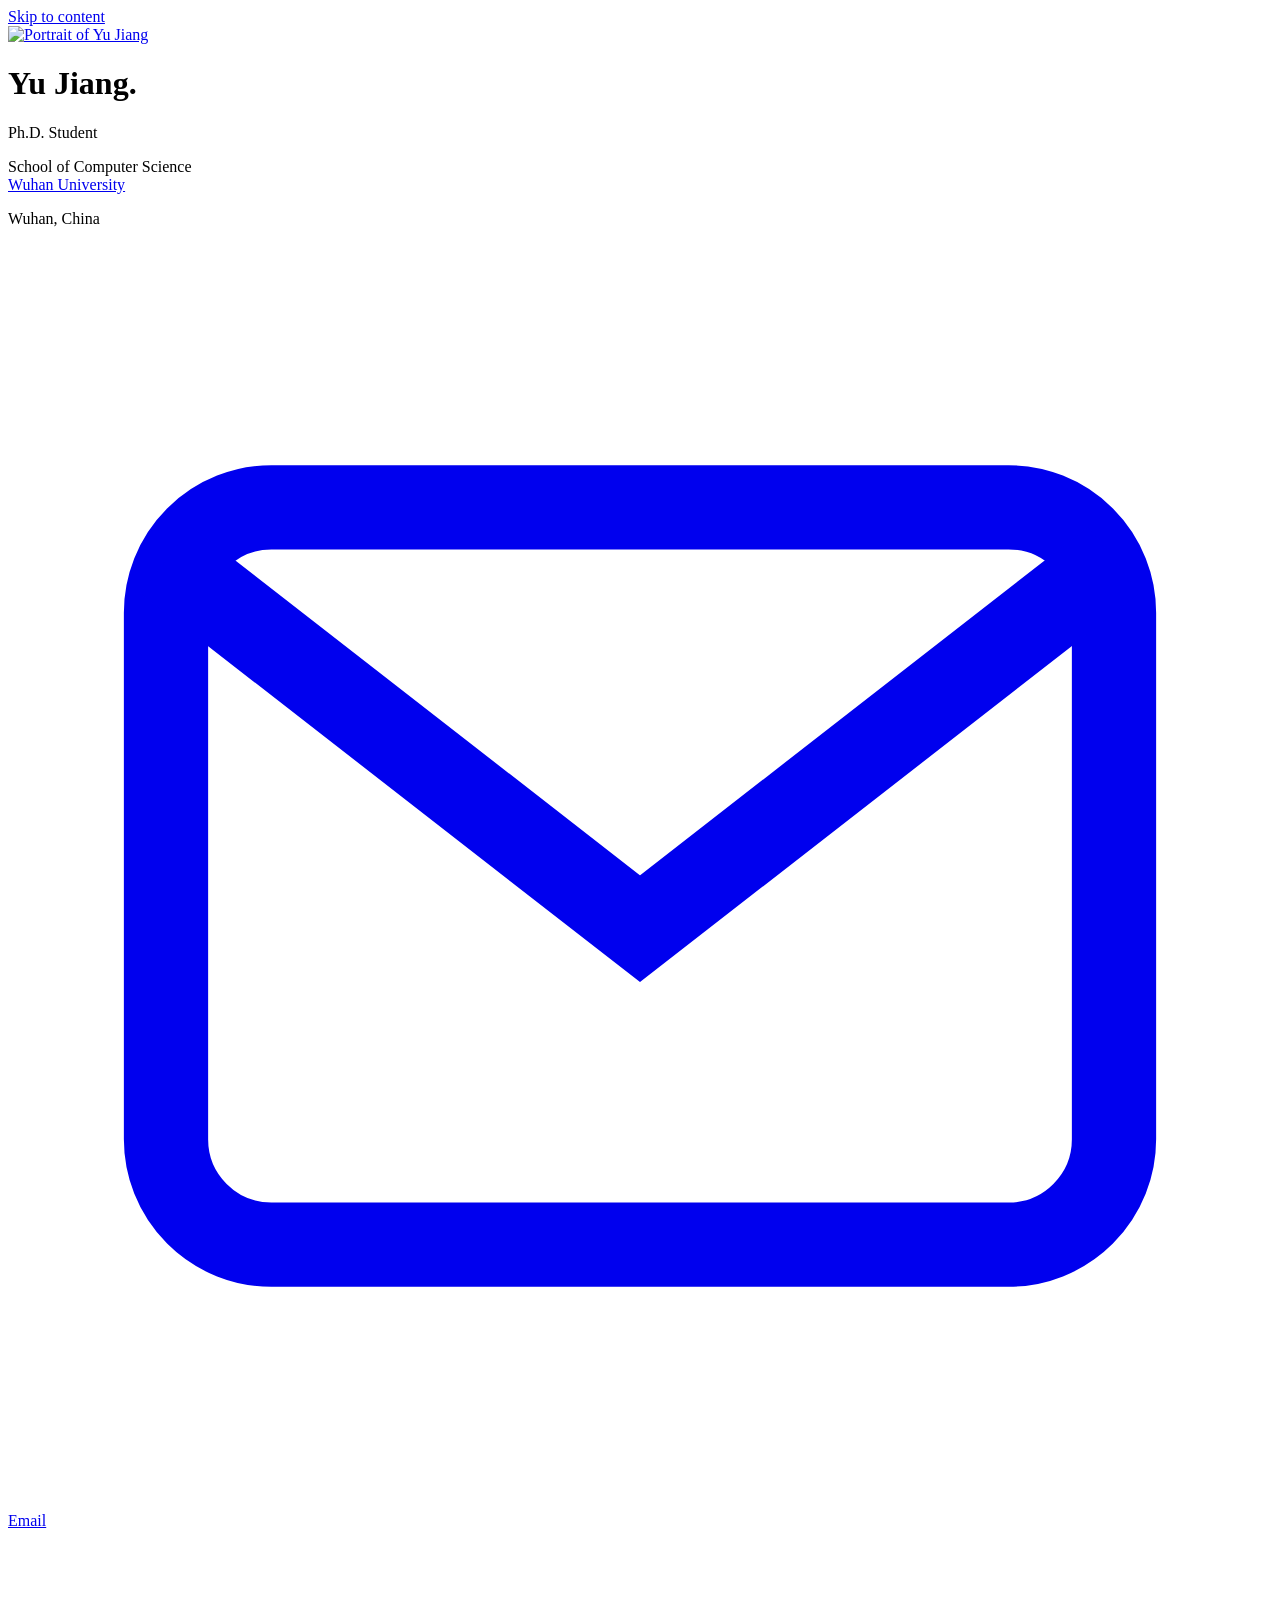
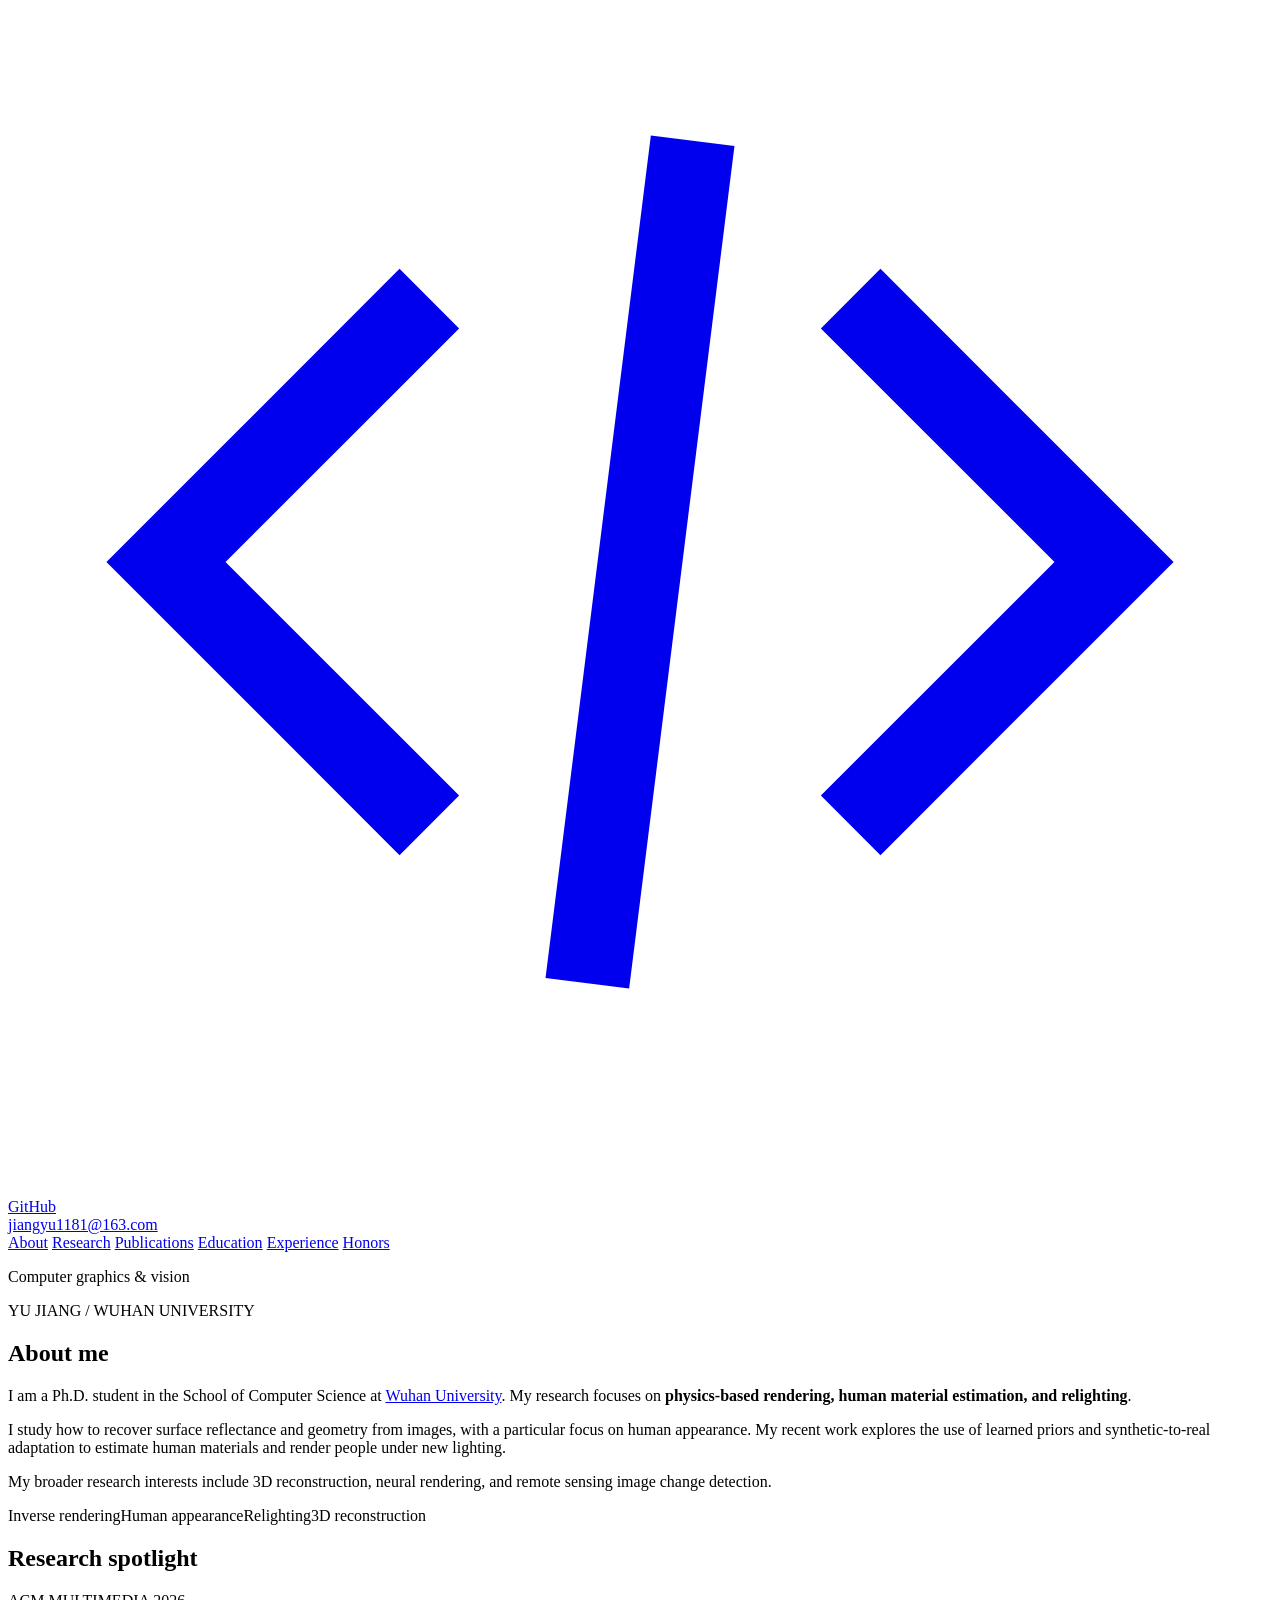
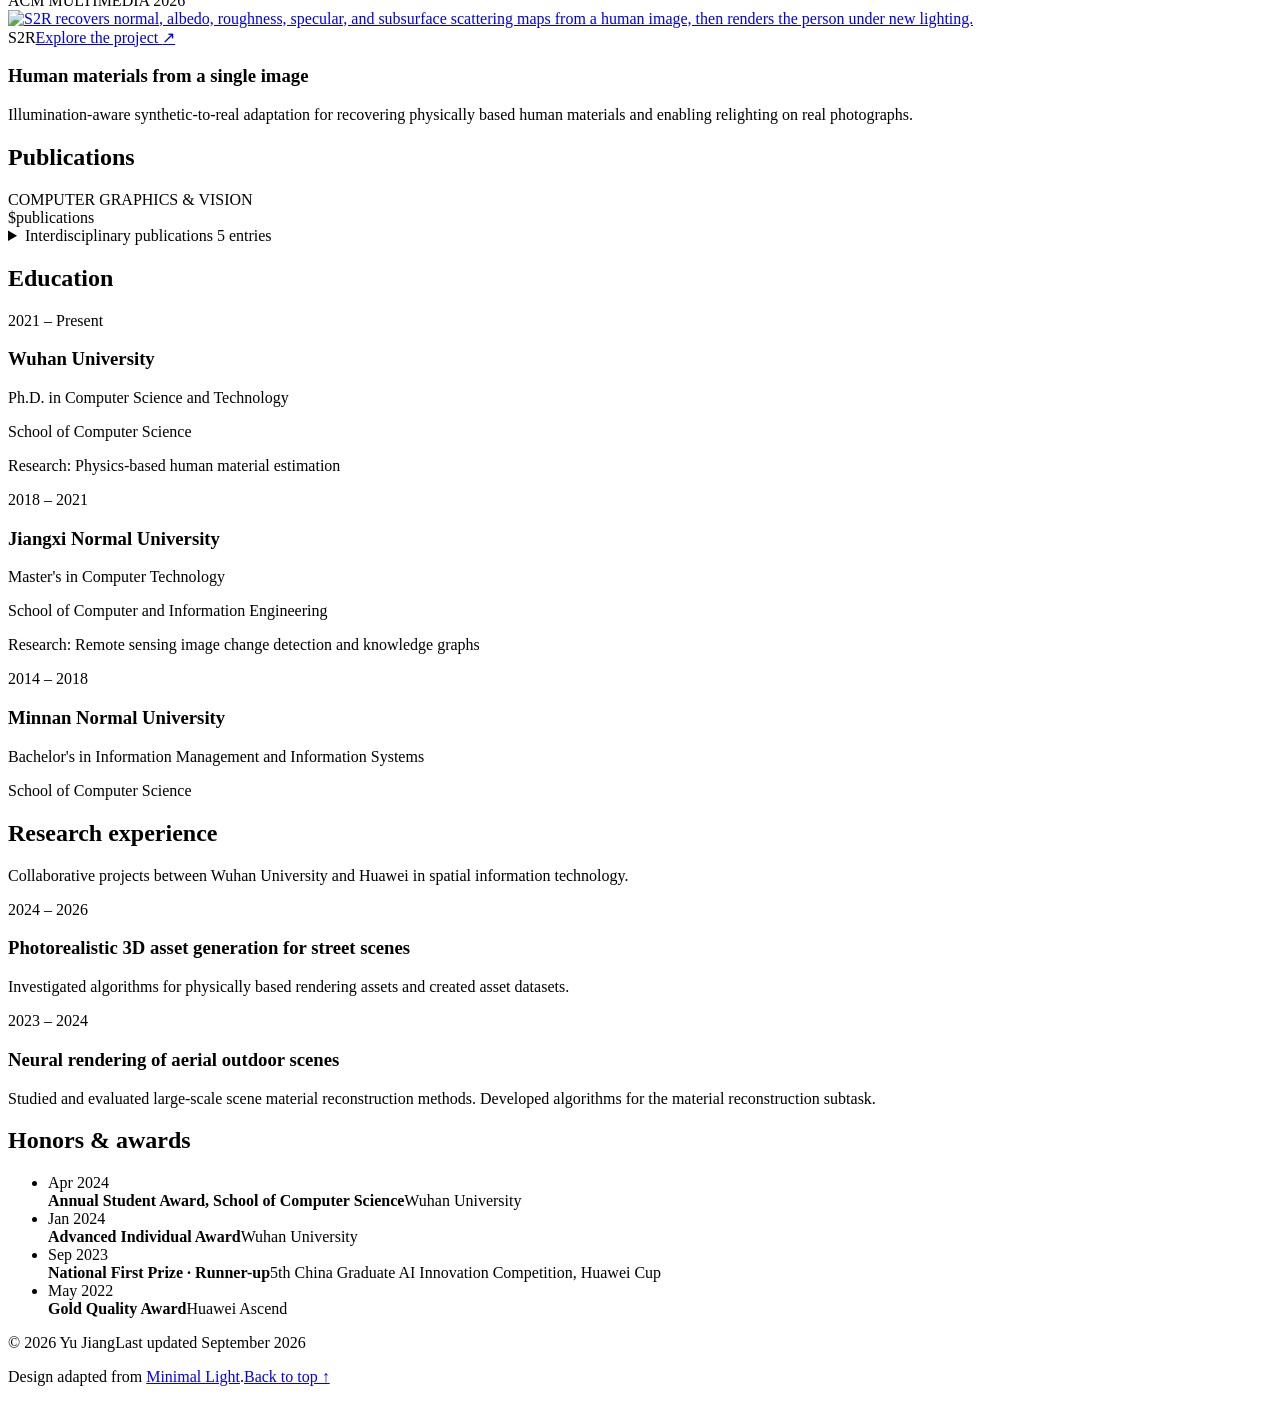
==== templates/home.html @ 190598c5 "Build English academic homepage for Yu Jiang" ====
<!doctype html>
<html lang="en">
<head>
  <meta charset="utf-8">
  <meta name="viewport" content="width=device-width, initial-scale=1">
  <meta name="description" content="Yu Jiang is a Ph.D. student in Computer Science at Wuhan University. His research focuses on physics-based rendering, human material estimation, and relighting.">
  <meta name="theme-color" content="#173751">
  <meta property="og:type" content="website">
  <meta property="og:title" content="Yu Jiang | Wuhan University">
  <meta property="og:description" content="Research in human material estimation, physics-based rendering, and relighting.">
  <meta property="og:url" content="https://jiangyu1181.github.io/">
  <link rel="canonical" href="https://jiangyu1181.github.io/">
  <link rel="icon" href="assets/favicon.svg" type="image/svg+xml">
  <link rel="stylesheet" href="assets/style.css">
  <title>Yu Jiang | Wuhan University</title>
  <script type="application/ld+json">
  {"@context":"https://schema.org","@type":"Person","name":"Yu Jiang","url":"https://jiangyu1181.github.io/","image":"https://jiangyu1181.github.io/assets/yu-jiang.jpg","jobTitle":"Ph.D. Student in Computer Science","affiliation":{"@type":"CollegeOrUniversity","name":"Wuhan University"},"sameAs":["https://github.com/Jiangyu1181"],"knowsAbout":["Physics-based rendering","Human material estimation","Relighting"]}
  </script>
</head>
<body id="top">
  <a class="skip-link" href="#main">Skip to content</a>
  <div class="site-shell">
    <header class="profile">
      <a class="portrait-link" href="#about" aria-label="About Yu Jiang"><img class="portrait" src="assets/yu-jiang.jpg" alt="Portrait of Yu Jiang" width="2129" height="2981" fetchpriority="high"></a>
      <h1>Yu Jiang<span class="name-period" aria-hidden="true">.</span></h1>
      <p class="position">Ph.D. Student</p>
      <p class="affiliation">School of Computer Science<br><a href="https://en.whu.edu.cn/">Wuhan University</a></p>
      <p class="location">Wuhan, China</p>
      <div class="profile-links">
        <a href="mailto:jiangyu1181@163.com"><svg viewBox="0 0 24 24" fill="none" stroke="currentColor" stroke-width="1.6" aria-hidden="true"><rect x="3" y="5" width="18" height="14" rx="2"/><path d="m3 6 9 7 9-7"/></svg>Email</a>
        <a href="https://github.com/Jiangyu1181"><svg viewBox="0 0 24 24" fill="none" stroke="currentColor" stroke-width="1.6" aria-hidden="true"><path d="m8 7-5 5 5 5m8-10 5 5-5 5m-3-13-2 16"/></svg>GitHub</a>
      </div>
      <a class="email-address" href="mailto:jiangyu1181@163.com">jiangyu1181@163.com</a>
      <nav class="section-nav" aria-label="Page sections">
        <a href="#about">About</a>
        <a href="#research">Research</a>
        <a href="#publications">Publications</a>
        <a href="#education">Education</a>
        <a href="#experience">Experience</a>
        <a href="#honors">Honors</a>
      </nav>
      <p class="profile-footnote">Computer graphics &amp; vision</p>
    </header>

    <main id="main">
      <section id="about" class="about section">
        <p class="eyebrow">YU JIANG / WUHAN UNIVERSITY</p>
        <h2>About me</h2>
        <p class="intro">I am a Ph.D. student in the School of Computer Science at <a href="https://en.whu.edu.cn/">Wuhan University</a>. My research focuses on <strong>physics-based rendering, human material estimation, and relighting</strong>.</p>
        <p>I study how to recover surface reflectance and geometry from images, with a particular focus on human appearance. My recent work explores the use of learned priors and synthetic-to-real adaptation to estimate human materials and render people under new lighting.</p>
        <p>My broader research interests include 3D reconstruction, neural rendering, and remote sensing image change detection.</p>
        <div class="research-topics" aria-label="Research interests"><span>Inverse rendering</span><span>Human appearance</span><span>Relighting</span><span>3D reconstruction</span></div>
      </section>

      <section id="research" class="section featured-research">
        <div class="section-heading"><h2>Research spotlight</h2><span class="section-meta">ACM MULTIMEDIA 2026</span></div>
        <a href="S2R/" class="research-image"><img src="S2R/assets/teaser.jpg" width="6429" height="2351" alt="S2R recovers normal, albedo, roughness, specular, and subsurface scattering maps from a human image, then renders the person under new lighting."></a>
        <div class="spotlight-body">
          <div class="spotlight-name"><span>S2R</span><span class="spotlight-rule" aria-hidden="true"></span><a href="S2R/">Explore the project <span aria-hidden="true">↗</span></a></div>
          <h3>Human materials from a single image</h3>
          <p>Illumination-aware synthetic-to-real adaptation for recovering physically based human materials and enabling relighting on real photographs.</p>
        </div>
      </section>

      <section id="publications" class="section publications">
        <div class="section-heading"><h2>Publications</h2><span class="section-meta">COMPUTER GRAPHICS &amp; VISION</span></div>
        $publications
        <details class="additional-publications">
          <summary>Interdisciplinary publications <span class="summary-count">5 entries</span></summary>
          <div class="additional-body">$additional</div>
        </details>
      </section>

      <section id="education" class="section">
        <div class="section-heading"><h2>Education</h2></div>
        <div class="timeline">
          <article class="timeline-item"><p class="item-date">2021 – Present</p><div><h3>Wuhan University</h3><p>Ph.D. in Computer Science and Technology</p><p class="muted">School of Computer Science</p><p class="detail">Research: Physics-based human material estimation</p></div></article>
          <article class="timeline-item"><p class="item-date">2018 – 2021</p><div><h3>Jiangxi Normal University</h3><p>Master's in Computer Technology</p><p class="muted">School of Computer and Information Engineering</p><p class="detail">Research: Remote sensing image change detection and knowledge graphs</p></div></article>
          <article class="timeline-item"><p class="item-date">2014 – 2018</p><div><h3>Minnan Normal University</h3><p>Bachelor's in Information Management and Information Systems</p><p class="muted">School of Computer Science</p></div></article>
        </div>
      </section>

      <section id="experience" class="section">
        <div class="section-heading"><h2>Research experience</h2></div>
        <p class="section-description">Collaborative projects between Wuhan University and Huawei in spatial information technology.</p>
        <div class="timeline">
          <article class="timeline-item"><p class="item-date">2024 – 2026</p><div><h3>Photorealistic 3D asset generation for street scenes</h3><p>Investigated algorithms for physically based rendering assets and created asset datasets.</p></div></article>
          <article class="timeline-item"><p class="item-date">2023 – 2024</p><div><h3>Neural rendering of aerial outdoor scenes</h3><p>Studied and evaluated large-scale scene material reconstruction methods. Developed algorithms for the material reconstruction subtask.</p></div></article>
        </div>
      </section>

      <section id="honors" class="section">
        <div class="section-heading"><h2>Honors &amp; awards</h2></div>
        <ul class="awards">
          <li><time datetime="2024-04">Apr 2024</time><div><strong>Annual Student Award, School of Computer Science</strong><span>Wuhan University</span></div></li>
          <li><time datetime="2024-01">Jan 2024</time><div><strong>Advanced Individual Award</strong><span>Wuhan University</span></div></li>
          <li><time datetime="2023-09">Sep 2023</time><div><strong>National First Prize · Runner-up</strong><span>5th China Graduate AI Innovation Competition, Huawei Cup</span></div></li>
          <li><time datetime="2022-05">May 2022</time><div><strong>Gold Quality Award</strong><span>Huawei Ascend</span></div></li>
        </ul>
      </section>

      <footer class="site-footer"><p>© 2026 Yu Jiang<span>Last updated September 2026</span></p><p class="theme-credit">Design adapted from <a href="https://github.com/yaoyao-liu/minimal-light">Minimal Light</a>.<a class="back-top" href="#top">Back to top ↑</a></p></footer>
    </main>
  </div>
</body>
</html>
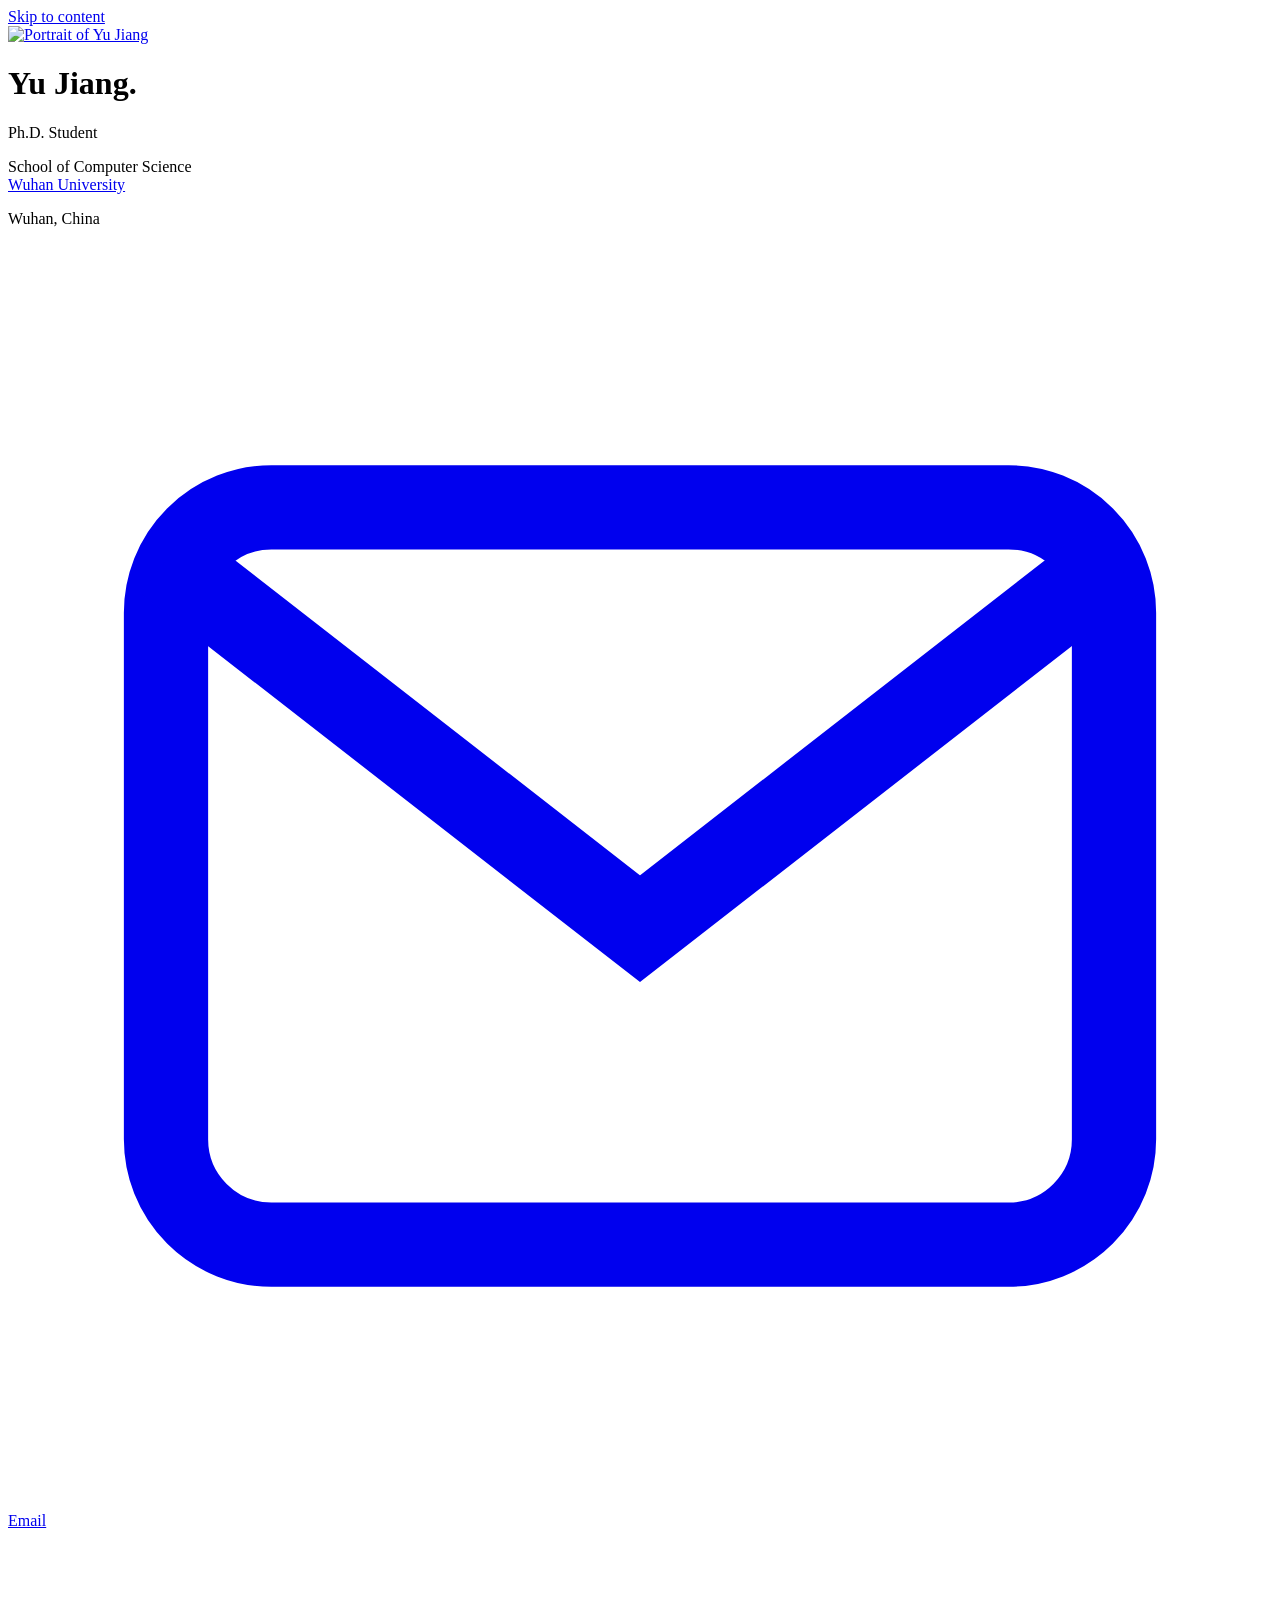
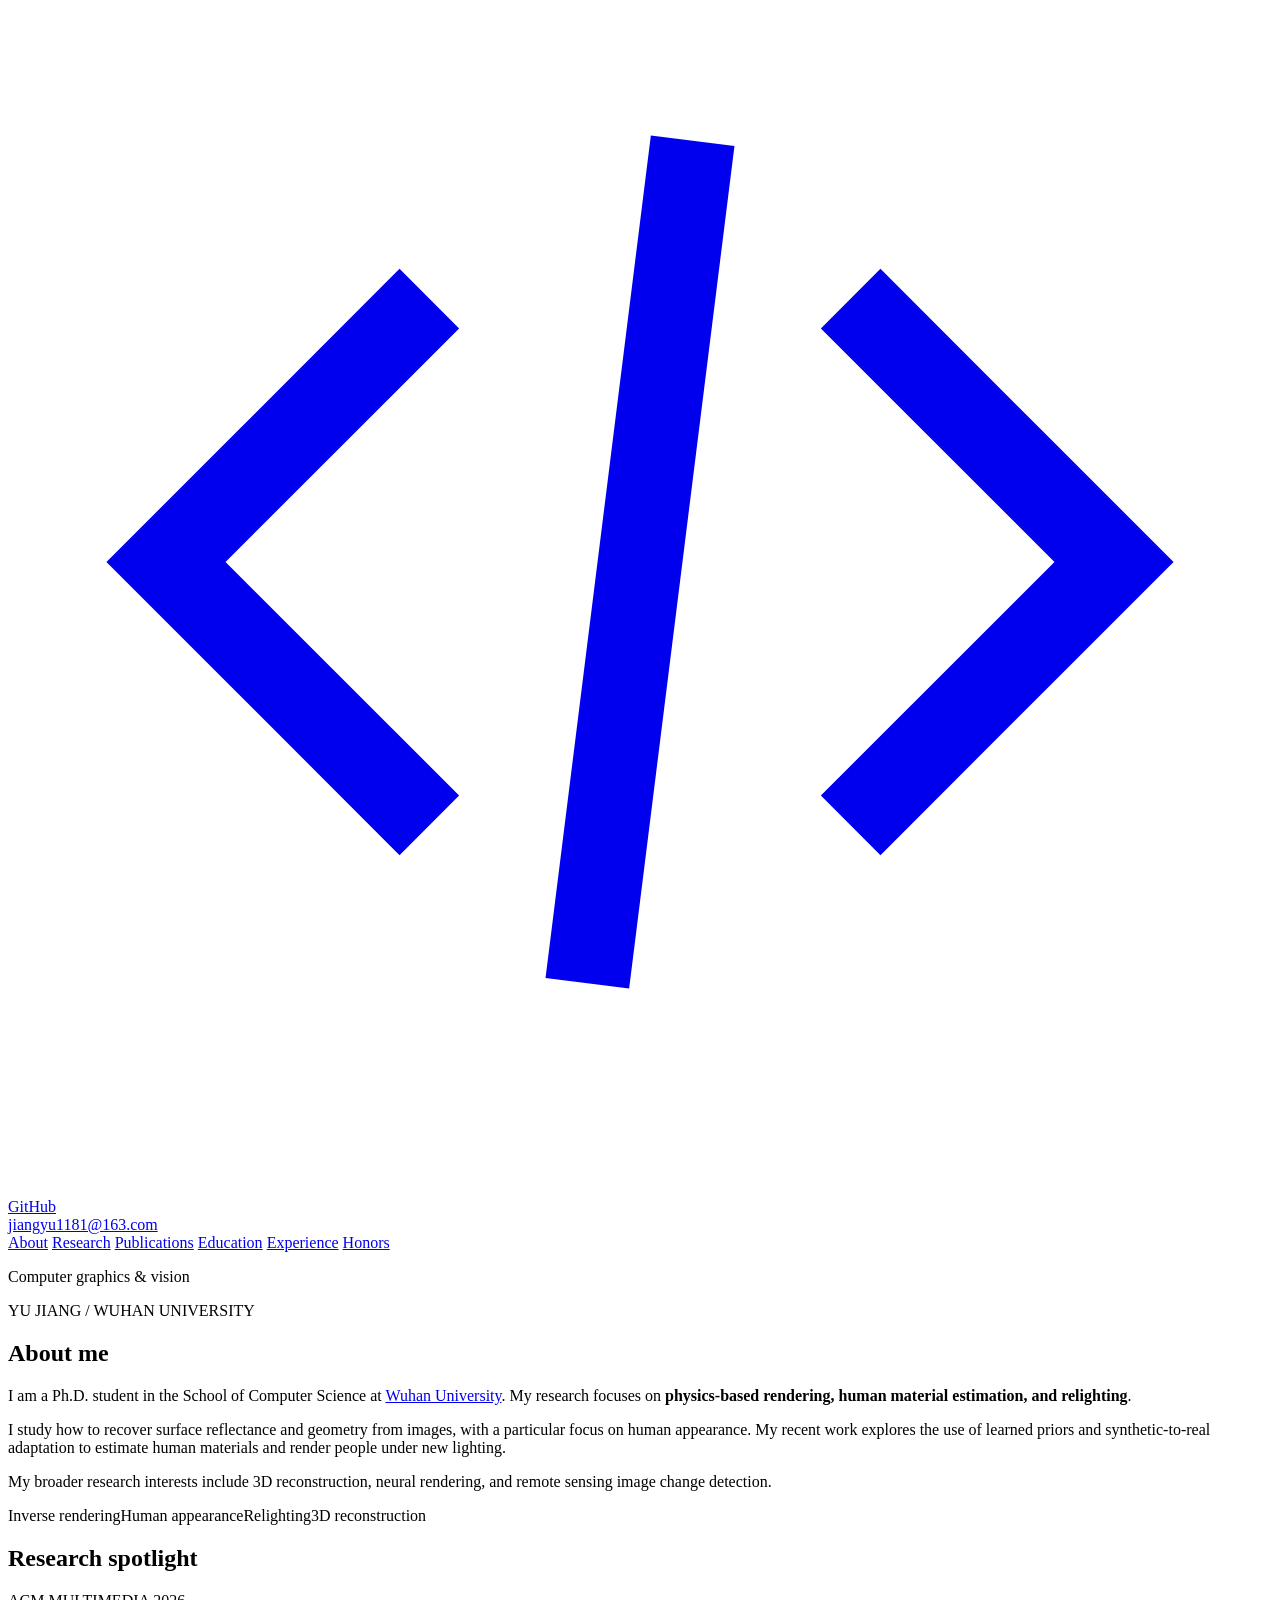
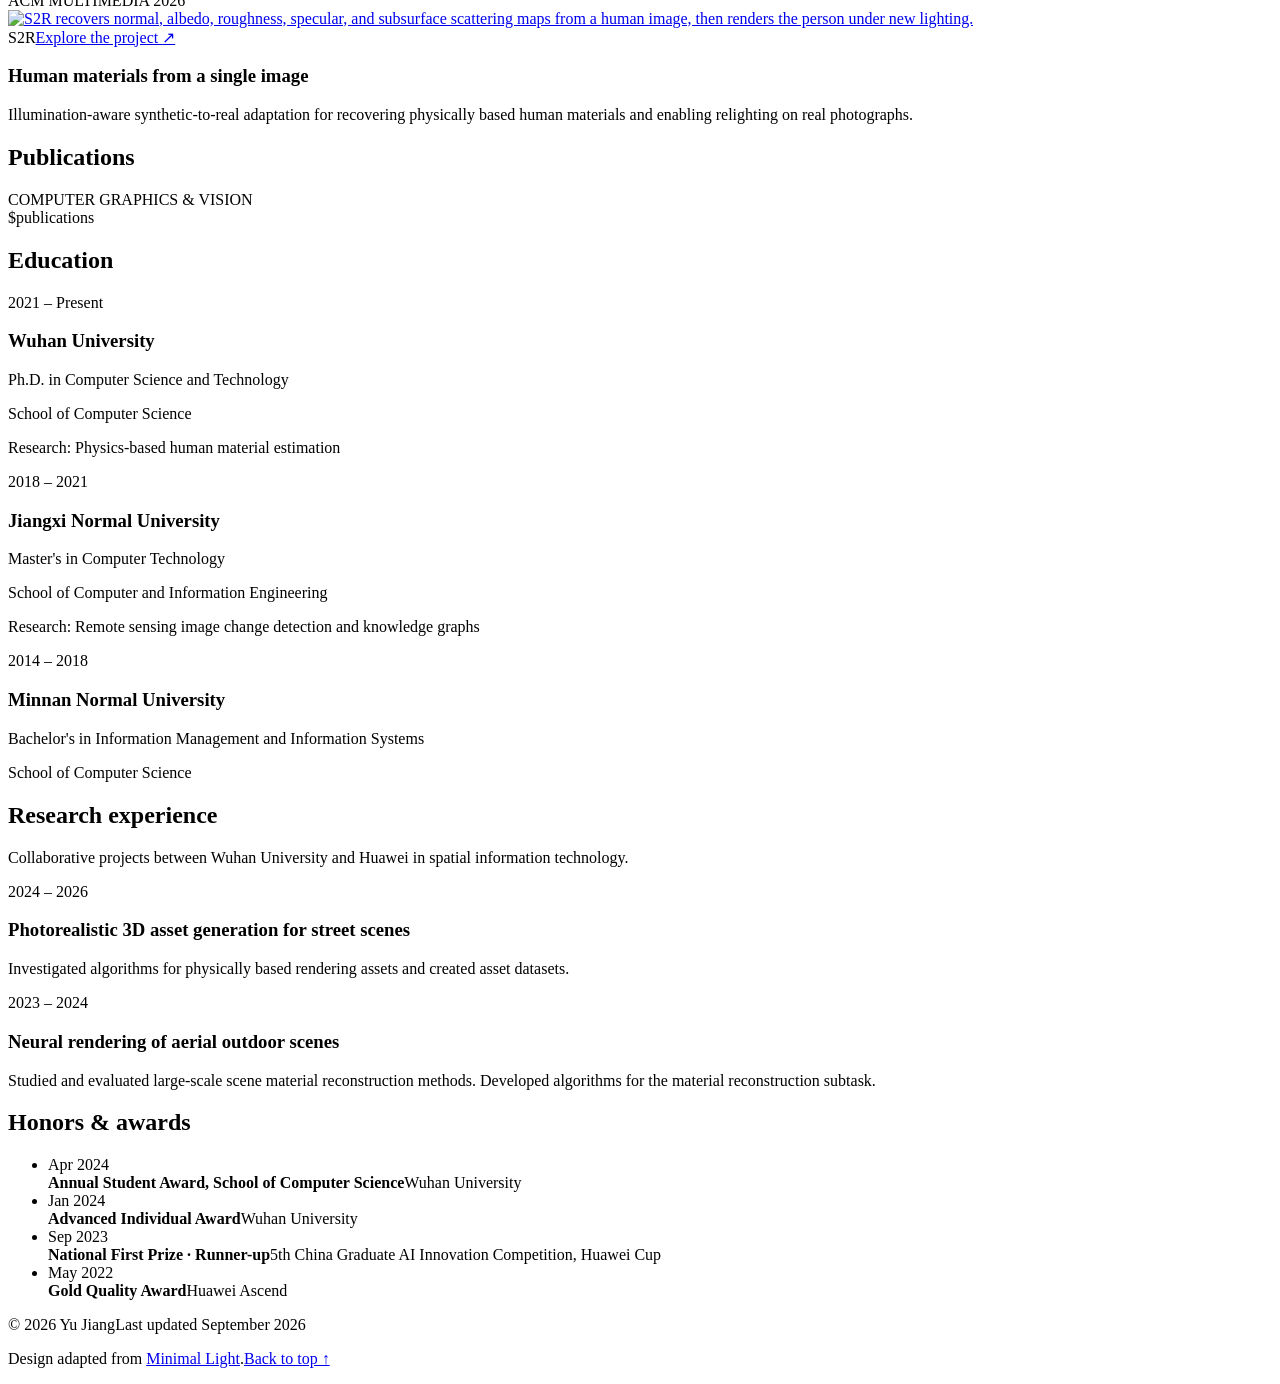
==== commit 7993f832: "Show only computer science publications on homepage" ====
--- a/templates/home.html
+++ b/templates/home.html
@@ -65,10 +65,6 @@
       <section id="publications" class="section publications">
         <div class="section-heading"><h2>Publications</h2><span class="section-meta">COMPUTER GRAPHICS &amp; VISION</span></div>
         $publications
-        <details class="additional-publications">
-          <summary>Interdisciplinary publications <span class="summary-count">5 entries</span></summary>
-          <div class="additional-body">$additional</div>
-        </details>
       </section>
 
       <section id="education" class="section">
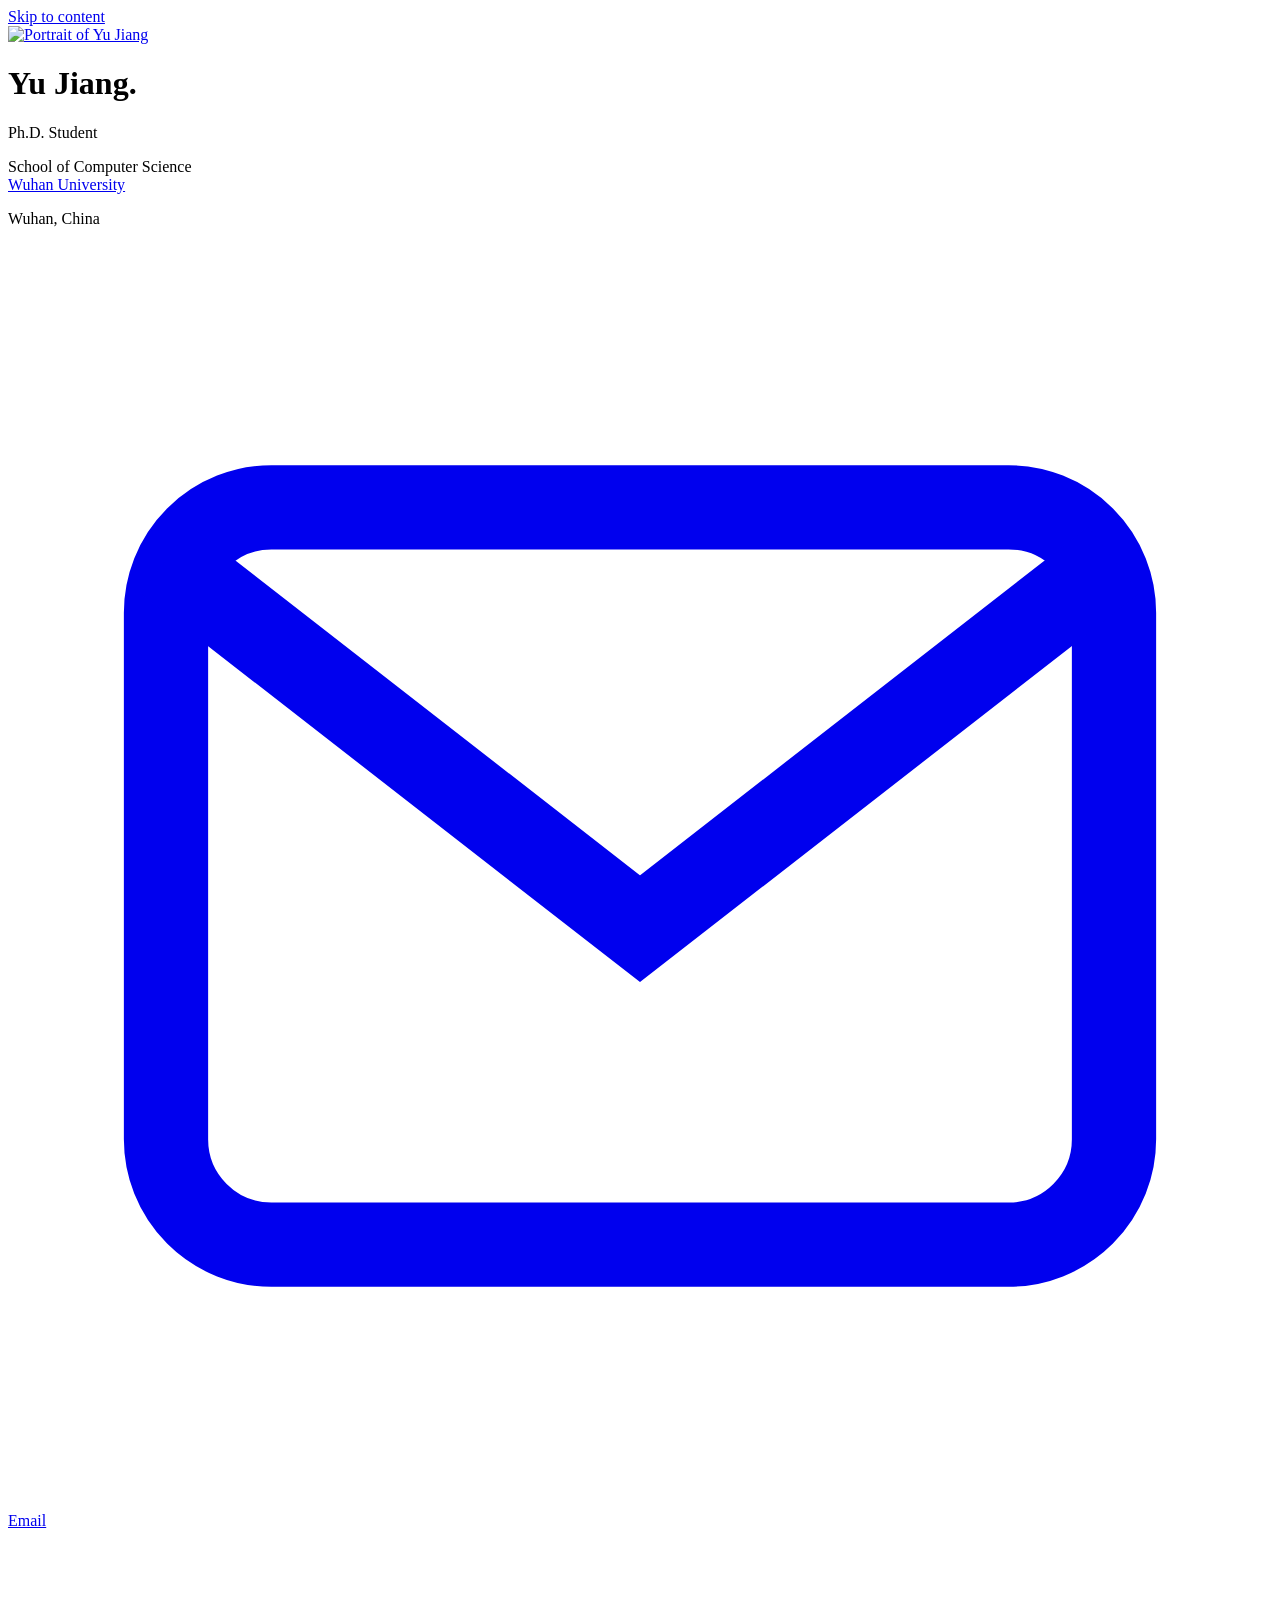
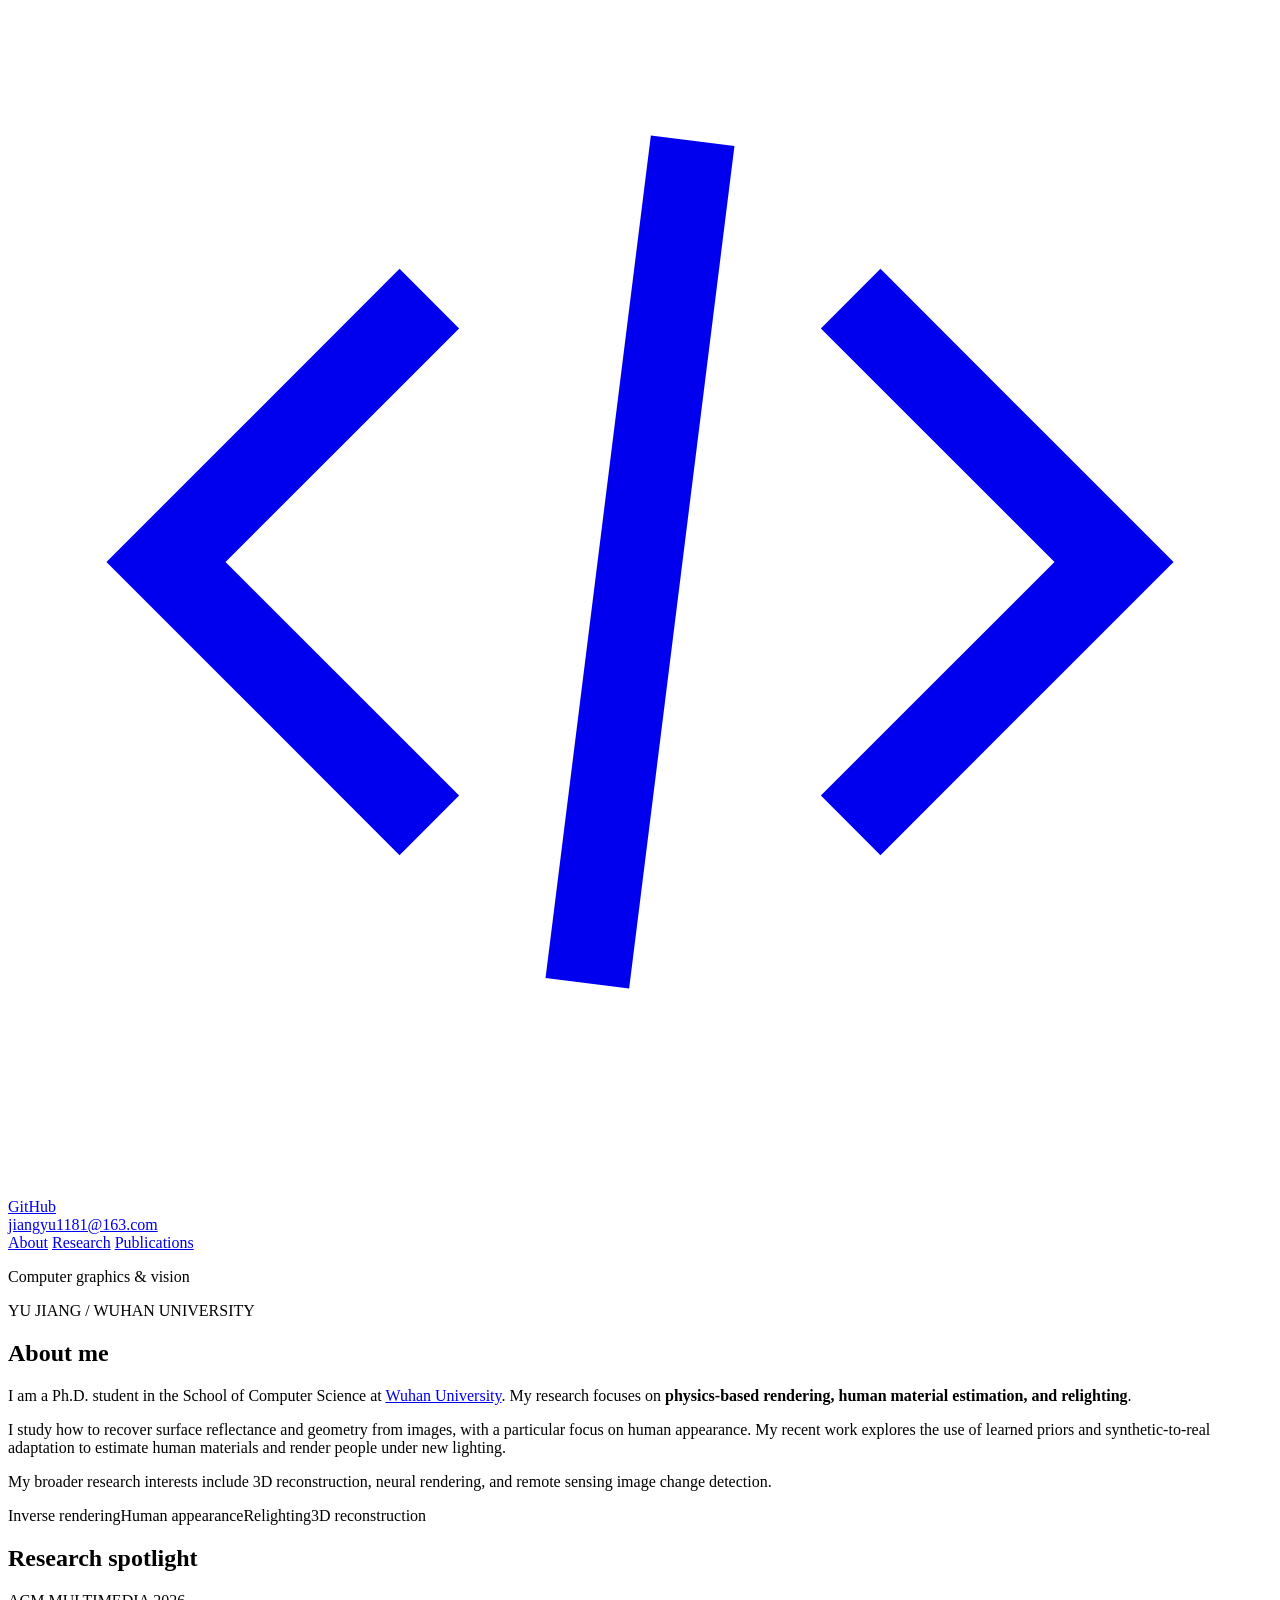
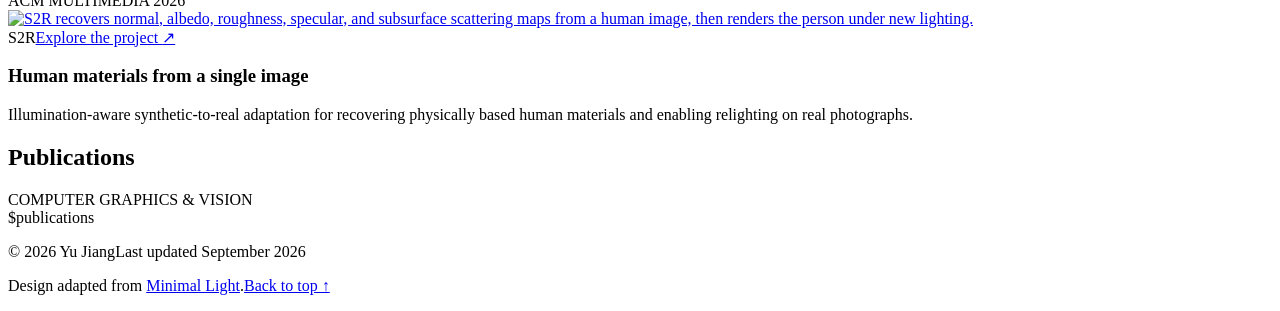
==== commit 72d5f58f: "Remove sections below the publication list" ====
--- a/templates/home.html
+++ b/templates/home.html
@@ -35,9 +35,6 @@
         <a href="#about">About</a>
         <a href="#research">Research</a>
         <a href="#publications">Publications</a>
-        <a href="#education">Education</a>
-        <a href="#experience">Experience</a>
-        <a href="#honors">Honors</a>
       </nav>
       <p class="profile-footnote">Computer graphics &amp; vision</p>
     </header>
@@ -67,34 +64,6 @@
         $publications
       </section>
 
-      <section id="education" class="section">
-        <div class="section-heading"><h2>Education</h2></div>
-        <div class="timeline">
-          <article class="timeline-item"><p class="item-date">2021 – Present</p><div><h3>Wuhan University</h3><p>Ph.D. in Computer Science and Technology</p><p class="muted">School of Computer Science</p><p class="detail">Research: Physics-based human material estimation</p></div></article>
-          <article class="timeline-item"><p class="item-date">2018 – 2021</p><div><h3>Jiangxi Normal University</h3><p>Master's in Computer Technology</p><p class="muted">School of Computer and Information Engineering</p><p class="detail">Research: Remote sensing image change detection and knowledge graphs</p></div></article>
-          <article class="timeline-item"><p class="item-date">2014 – 2018</p><div><h3>Minnan Normal University</h3><p>Bachelor's in Information Management and Information Systems</p><p class="muted">School of Computer Science</p></div></article>
-        </div>
-      </section>
-
-      <section id="experience" class="section">
-        <div class="section-heading"><h2>Research experience</h2></div>
-        <p class="section-description">Collaborative projects between Wuhan University and Huawei in spatial information technology.</p>
-        <div class="timeline">
-          <article class="timeline-item"><p class="item-date">2024 – 2026</p><div><h3>Photorealistic 3D asset generation for street scenes</h3><p>Investigated algorithms for physically based rendering assets and created asset datasets.</p></div></article>
-          <article class="timeline-item"><p class="item-date">2023 – 2024</p><div><h3>Neural rendering of aerial outdoor scenes</h3><p>Studied and evaluated large-scale scene material reconstruction methods. Developed algorithms for the material reconstruction subtask.</p></div></article>
-        </div>
-      </section>
-
-      <section id="honors" class="section">
-        <div class="section-heading"><h2>Honors &amp; awards</h2></div>
-        <ul class="awards">
-          <li><time datetime="2024-04">Apr 2024</time><div><strong>Annual Student Award, School of Computer Science</strong><span>Wuhan University</span></div></li>
-          <li><time datetime="2024-01">Jan 2024</time><div><strong>Advanced Individual Award</strong><span>Wuhan University</span></div></li>
-          <li><time datetime="2023-09">Sep 2023</time><div><strong>National First Prize · Runner-up</strong><span>5th China Graduate AI Innovation Competition, Huawei Cup</span></div></li>
-          <li><time datetime="2022-05">May 2022</time><div><strong>Gold Quality Award</strong><span>Huawei Ascend</span></div></li>
-        </ul>
-      </section>
-
       <footer class="site-footer"><p>© 2026 Yu Jiang<span>Last updated September 2026</span></p><p class="theme-credit">Design adapted from <a href="https://github.com/yaoyao-liu/minimal-light">Minimal Light</a>.<a class="back-top" href="#top">Back to top ↑</a></p></footer>
     </main>
   </div>
